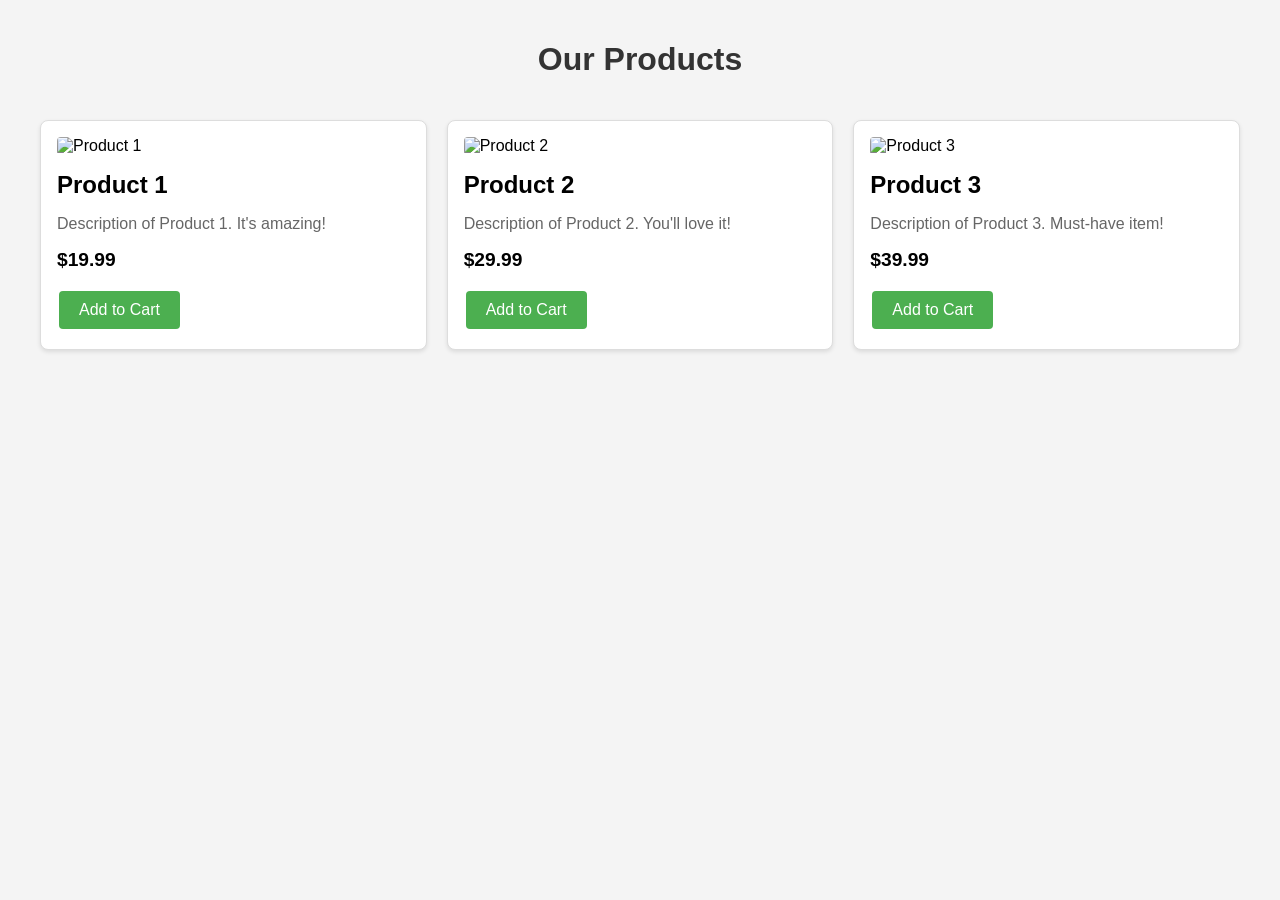
==== ProductList.html @ bcc519cc "Product List.html to ProductList.html" ====
<!DOCTYPE html>
<html lang="en">
<head>
    <meta charset="UTF-8">
    <meta name="viewport" content="width=device-width, initial-scale=1.0">
    <title>Product List</title>
    <style>
        body {
            font-family: Arial, sans-serif;
            margin: 0;
            padding: 20px;
            background-color: #f4f4f4;
        }
        h1 {
            text-align: center;
            color: #333;
        }
        .product-list {
            display: grid;
            grid-template-columns: repeat(auto-fill, minmax(300px, 1fr));
            gap: 20px;
            padding: 20px;
        }
        .product-card {
            background-color: white;
            border: 1px solid #ddd;
            border-radius: 8px;
            padding: 16px;
            box-shadow: 0 2px 4px rgba(0,0,0,0.1);
        }
        .product-card img {
            width: 100%;
            height: 200px;
            object-fit: cover;
            border-radius: 4px;
        }
        .product-card h2 {
            margin-top: 16px;
            margin-bottom: 8px;
        }
        .product-card p {
            color: #666;
            margin-bottom: 16px;
        }
        .product-card .price {
            font-weight: bold;
            font-size: 1.2em;
            margin-bottom: 16px;
        }
        .product-card button {
            background-color: #4CAF50;
            color: white;
            border: none;
            padding: 10px 20px;
            text-align: center;
            text-decoration: none;
            display: inline-block;
            font-size: 16px;
            margin: 4px 2px;
            cursor: pointer;
            border-radius: 4px;
        }
    </style>
</head>
<body>
    <h1>Our Products</h1>
    <div class="product-list">
        <div class="product-card">
            <img src="/api/placeholder/300/200" alt="Product 1">
            <h2>Product 1</h2>
            <p>Description of Product 1. It's amazing!</p>
            <div class="price">$19.99</div>
            <button>Add to Cart</button>
        </div>
        <div class="product-card">
            <img src="/api/placeholder/300/200" alt="Product 2">
            <h2>Product 2</h2>
            <p>Description of Product 2. You'll love it!</p>
            <div class="price">$29.99</div>
            <button>Add to Cart</button>
        </div>
        <div class="product-card">
            <img src="/api/placeholder/300/200" alt="Product 3">
            <h2>Product 3</h2>
            <p>Description of Product 3. Must-have item!</p>
            <div class="price">$39.99</div>
            <button>Add to Cart</button>
        </div>
    </div>
</body>
</html>
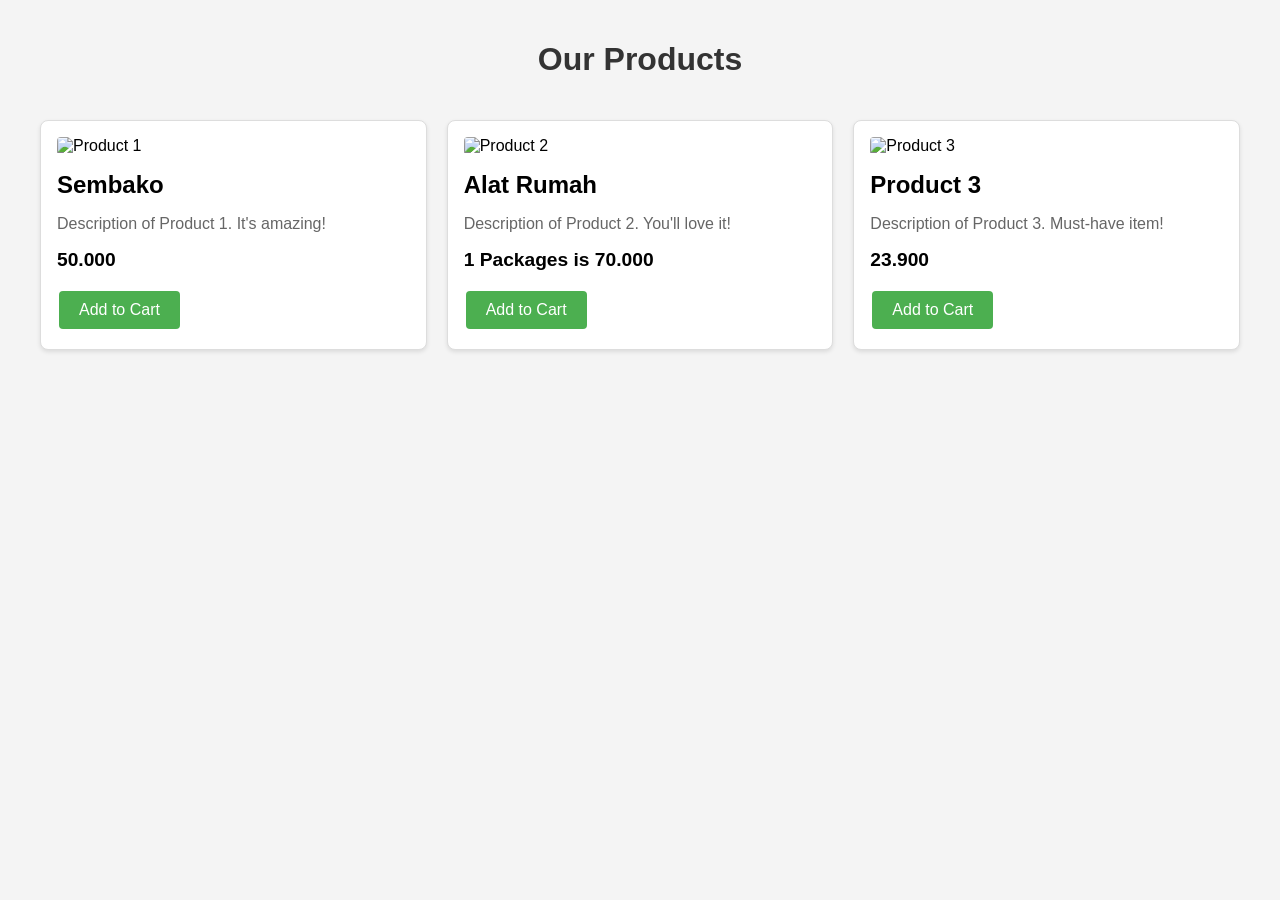
==== commit 34025063: "ProductList.html" ====
--- a/ProductList.html
+++ b/ProductList.html
@@ -66,24 +66,24 @@
     <h1>Our Products</h1>
     <div class="product-list">
         <div class="product-card">
-            <img src="/api/placeholder/300/200" alt="Product 1">
-            <h2>Product 1</h2>
+            <img src="sembako.png" alt="Product 1">
+            <h2>Sembako</h2>
             <p>Description of Product 1. It's amazing!</p>
-            <div class="price">$19.99</div>
+            <div class="price">50.000</div>
             <button>Add to Cart</button>
         </div>
         <div class="product-card">
-            <img src="/api/placeholder/300/200" alt="Product 2">
-            <h2>Product 2</h2>
+            <img src="alat rumah.jpeg" alt="Product 2">
+            <h2>Alat Rumah</h2>
             <p>Description of Product 2. You'll love it!</p>
-            <div class="price">$29.99</div>
+            <div class="price">1 Packages is 70.000</div>
             <button>Add to Cart</button>
         </div>
         <div class="product-card">
-            <img src="/api/placeholder/300/200" alt="Product 3">
+            <img src="maizena.avif" alt="Product 3">
             <h2>Product 3</h2>
             <p>Description of Product 3. Must-have item!</p>
-            <div class="price">$39.99</div>
+            <div class="price">23.900</div>
             <button>Add to Cart</button>
         </div>
     </div>
